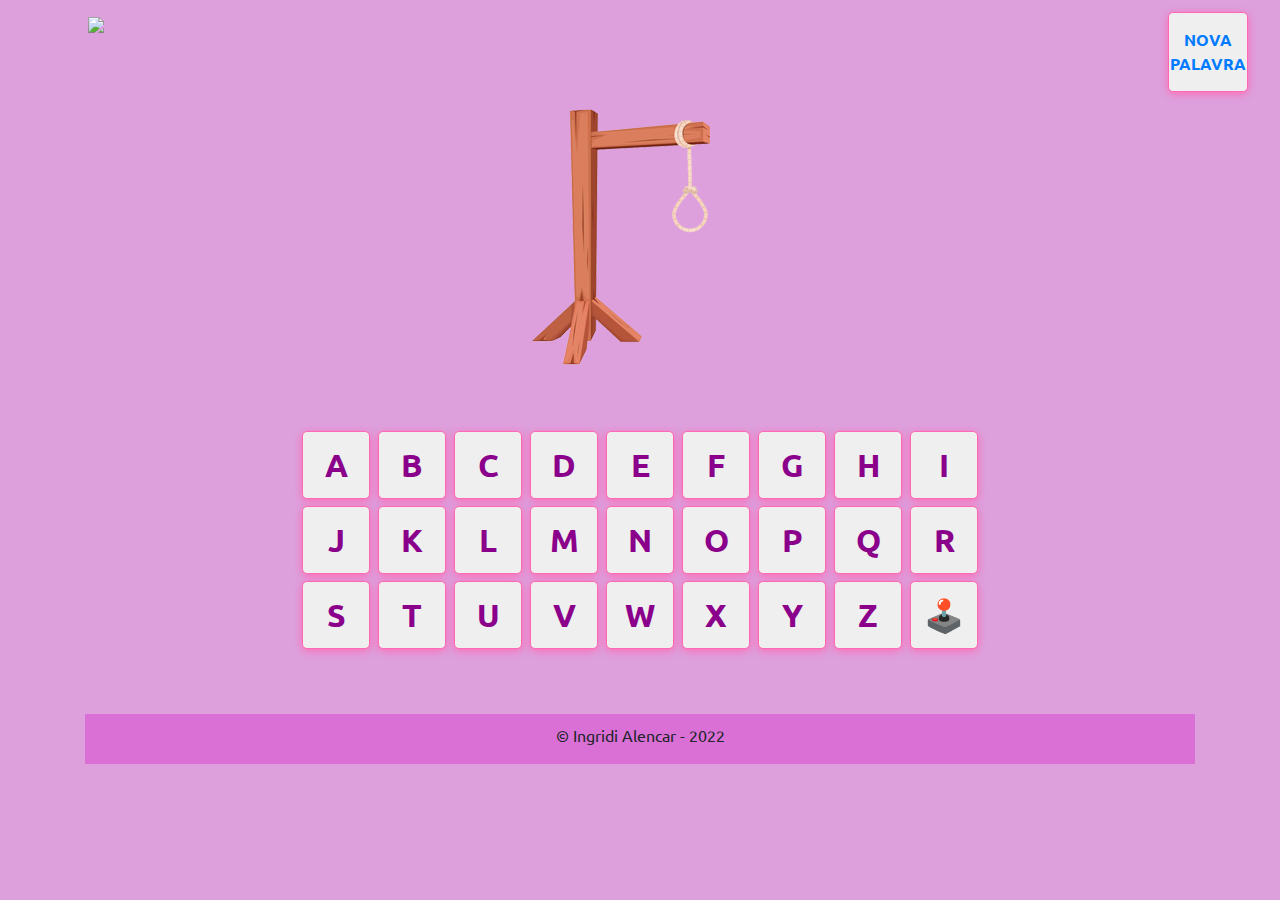
==== index.html @ 3d43197c "projeto forca" ====
<!DOCTYPE html>
<html lang="pt-br">
    <head>
        <meta charset="UTF-8">
        <meta http-equiv="X-UA-Compatible" content="IE=edge">
        <meta name="viewport" content="width=device-width, initial-scale=1.0">
        
        <link rel="stylesheet" href="https://maxcdn.bootstrapcdn.com/bootstrap/4.0.0/css/bootstrap.min.css" integrity="sha384-Gn5384xqQ1aoWXA+058RXPxPg6fy4IWvTNh0E263XmFcJlSAwiGgFAW/dAiS6JXm" crossorigin="anonymous">
        <link rel="stylesheet" href="./css/style.css" media="screen">
        <title>Jogo da Forca</title>
        
    </head>

    <header id="header">
        <div class="logo">
            <img src="../challenge 2/css/Vector.png">      
        </div>
        
        <div class="new-word">
            <button id="btn-new-word" type="button" value="NovaPalavra"><a href="./newword/new-word.html"> Nova palavra </a></button>
        </div>
        
    </header>

    <body>
        <div class="container">
            <div id="imagem"> </div>

            <div id="palavra-secreta">
                <!-- <div class="letras">A</div>
                <div class="letras">F</div>
                <div class="letras">G</div>
                <div class="letras">A</div>
                <div class="letras">S</div>
                <div class="letras">M</div> -->
            </div>

            <div id="teclado">
                <div class="teclas">
                    <button id="tecla-A" onclick="verificaLetraEscolhida('A')">A</button>
                    <button id="tecla-B" onclick="verificaLetraEscolhida('B')">B</button>
                    <button id="tecla-C" onclick="verificaLetraEscolhida('C')">C</button>
                    <button id="tecla-D" onclick="verificaLetraEscolhida('D')">D</button>
                    <button id="tecla-E" onclick="verificaLetraEscolhida('E')">E</button>
                    <button id="tecla-F" onclick="verificaLetraEscolhida('F')">F</button>
                    <button id="tecla-G" onclick="verificaLetraEscolhida('G')">G</button>
                    <button id="tecla-H" onclick="verificaLetraEscolhida('H')">H</button>
                    <button id="tecla-I" onclick="verificaLetraEscolhida('I')">I</button>
                </div>

                <div class="teclas">
                    <button id="tecla-J" onclick="verificaLetraEscolhida('J')">J</button>
                    <button id="tecla-K" onclick="verificaLetraEscolhida('K')">K</button>
                    <button id="tecla-L" onclick="verificaLetraEscolhida('L')">L</button>
                    <button id="tecla-M" onclick="verificaLetraEscolhida('M')">M</button>
                    <button id="tecla-N" onclick="verificaLetraEscolhida('N')">N</button>
                    <button id="tecla-O" onclick="verificaLetraEscolhida('O')">O</button>
                    <button id="tecla-P" onclick="verificaLetraEscolhida('P')">P</button>
                    <button id="tecla-Q" onclick="verificaLetraEscolhida('Q')">Q</button>
                    <button id="tecla-R" onclick="verificaLetraEscolhida('R')">R</button>
                </div>
                <div class="teclas">
                    <button id="tecla-S" onclick="verificaLetraEscolhida('S')">S</button>
                    <button id="tecla-T" onclick="verificaLetraEscolhida('T')">T</button>
                    <button id="tecla-U" onclick="verificaLetraEscolhida('U')">U</button>
                    <button id="tecla-V" onclick="verificaLetraEscolhida('V')">V</button>
                    <button id="tecla-W" onclick="verificaLetraEscolhida('W')">W</button>
                    <button id="tecla-X" onclick="verificaLetraEscolhida('X')">X</button>
                    <button id="tecla-Y" onclick="verificaLetraEscolhida('Y')">Y</button>
                    <button id="tecla-Z" onclick="verificaLetraEscolhida('Z')">Z</button>
                    <button id="btnReiniciar" onclick="">🕹️</button>
                </div>
            </div>
            <div id="categoria">
                <!-- CATEGORIA -->
            </div>
            <div class="modal fade" id="myModal" tabindex="-1" role="dialog" aria-labelledby="exampleModalLabel" aria-hidden="true">
                <div class="modal-dialog" role="document">
                <div class="modal-content">
                    <div class="modal-header">
                    <h5 class="modal-title" id="exampleModalLabel"></h5>
                    <button type="button" class="close" data-dismiss="modal" aria-label="Close">
                        <span aria-hidden="true">&times;</span>
                    </button>
                    </div>
                    <div class="modal-body" id="modalBody"></div>
                    <div class="modal-footer">
                    <button type="button" class="btn btn-primary" data-dismiss="modal">Fechar</button>
                </div>
            </div>
        </div>
            </div>
                <footer id="footer">
                    <label id="lb-footer">&copy; Ingridi Alencar - 2022</label>
                </footer>
            </div>    

        <script src="../challenge 2/js/js.js"></script>
        <script src="https://code.jquery.com/jquery-3.2.1.slim.min.js" integrity="sha384-KJ3o2DKtIkvYIK3UENzmM7KCkRr/rE9/Qpg6aAZGJwFDMVNA/GpGFF93hXpG5KkN" crossorigin="anonymous"></script>
        <script src="https://cdn.jsdelivr.net/npm/popper.js@1.12.9/dist/umd/popper.min.js" integrity="sha384-ApNbgh9B+Y1QKtv3Rn7W3mgPxhU9K/ScQsAP7hUibX39j7fakFPskvXusvfa0b4Q" crossorigin="anonymous"></script>
        <script src="https://cdn.jsdelivr.net/npm/bootstrap@4.0.0/dist/js/bootstrap.min.js" integrity="sha384-JZR6Spejh4U02d8jOt6vLEHfe/JQGiRRSQQxSfFWpi1MquVdAyjUar5+76PVCmYl" crossorigin="anonymous"></script>
    </body>
</html>
---- css/style.css ----
@import url('https://fonts.googleapis.com/css2?family=Ubuntu:ital,wght@0,300;0,400;1,400&display=swap');
*{
    padding: 0;
    margin: 0;
    box-sizing: border-box;
}
#header{
    display: flex;
    flex-direction: row;
    justify-content: right;
    align-items: right;
    margin-right: 30px;
    text-transform: uppercase;
}
.logo {
    margin-right: 85%;
}
#btn-new-word{
    width: 80px;
    height: 80px;
    margin: 2px;
    margin-bottom: 5px;
    cursor: pointer;
    box-shadow: 0px 2px 8px #FF69B4;
    border-radius: 5px;
    border: 1px solid #FF69B4;
    font-weight: 800;
    font-family: 'Ubuntu', sans-serif;
}
#btn-new-word:hover {
    transform: scale(1.3);
}

body {
    width: 100vw;
    height: 90vh;
    margin-top: 10px;
    background-color: #DDA0DD;
    font-family: 'Ubuntu', sans-serif;
}
body a {
    text-transform: uppercase;
}
.container {
    display: flex;
    justify-content: center;
    align-items: center;
    flex-wrap: wrap;
    flex-direction: column;
}
#imagem {
    background-image: url("../img/forca.png");
    width: 234px;
    height: 272px;
    background-repeat: no-repeat;
}
#palavra-secreta {
    display: flex;
    flex-direction: row;
    justify-content: center;
    align-items: center;
    font-size: 1em;
    margin-top: 30px;
    
}
.letras {
    width: 16px;
    text-align: center;
    border-bottom: 2px solid #C71585;
    color: #FFFFFF;
    padding: 2px;
    margin-left: 2px;
    margin-right: 2px;
}
#teclado {
    margin-top: 30px;
}
.teclas button {
    width: 24px;
    height: 24px;
    margin: 2px;
    margin-bottom: 5px;
    cursor: pointer;
    box-shadow: 0px 2px 8px #FF69B4;
    border-radius: 5px;
    border: 1px solid #FF69B4;
    color: #8B008B;
    font-weight: 800;
    font-family: 'Ubuntu', sans-serif;
}

.teclas button:disabled{
    cursor: not-allowed;
}

.teclas button:hover {
    transform: scale(1.3);
}
#categoria {
    margin-top: 30px;
    color: #8B008B;
    font-size: 1.2em;
    border-radius: 5px;
    box-shadow: 0px 2px 8px #FFFFFF;
    font-family: 'Ubuntu', sans-serif;
}

@media (min-width: 321px){
    .teclas button{
        width: 25px;
        height: 25px;
    }
    #categoria{
        font-size: 1.3em;
    }
}

@media (min-width: 376px){
    .teclas button{
        width: 30px;
        height: 30px;
    }
    #palavra-secreta{
        font-size: 1.3em;
    }
    .letras{
        width: 18px;
    }

    #categoria{
        font-size: 1.5em;
    }
}

@media (min-width: 426px){
    .teclas button{
        width: 36px;
        height: 36px;
    }
    #palavra-secreta{
        font-size: 1.5em;
    }
    .letras{
        width: 20px;
    }

    #categoria{
        font-size: 1.6em;
    }
}

@media (min-width: 769px){
    .teclas button{
        width: 68px;
        height: 68px;
        font-size: 2em;
    }
    #palavra-secreta{
        font-size: 2.5em;
    }
    .letras{
        width: 35px;
    }

    #categoria{
        font-size: 2em;
    }
}

#footer{
    display: flex;
    justify-content: center;
    align-items: center;
    flex-wrap: wrap;
    flex-direction: column;
    margin-top: 30px;
    width: 100%;
    height: 50px;
    align-items: center;
    text-align: center;
    font-family: 'Ubuntu', sans-serif;
    background-color: #DA70D6;
}
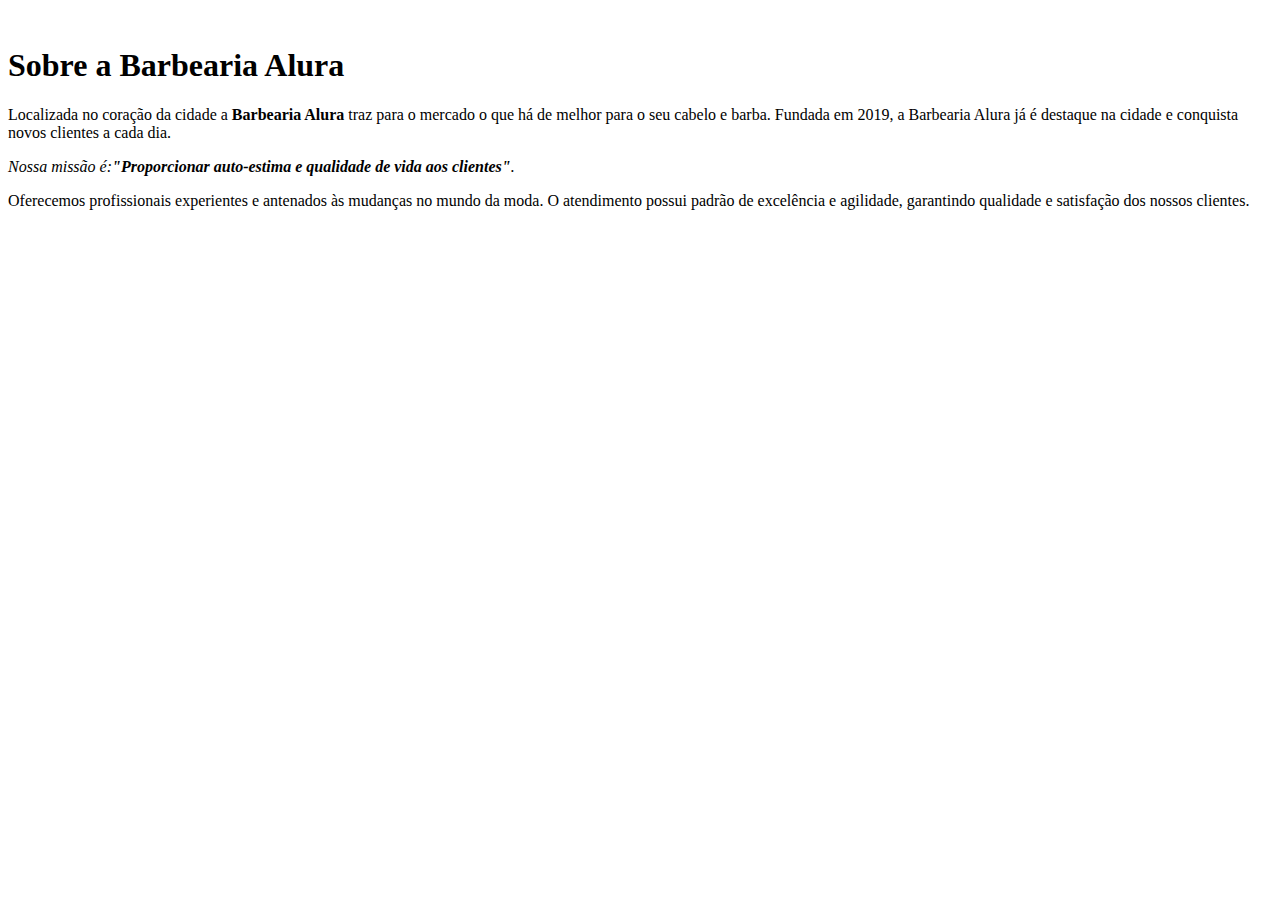
==== commit c8b74107: "alterado caminho das pastas" ====
--- a/index.html
+++ b/index.html
@@ -1,103 +1,24 @@
 <!DOCTYPE html>
 <html lang="pt-br">
-    <head>
-        <meta charset="UTF-8">
-        <meta http-equiv="X-UA-Compatible" content="IE=edge">
-        <meta name="viewport" content="width=device-width, initial-scale=1.0">
-        
-        <link rel="stylesheet" href="https://maxcdn.bootstrapcdn.com/bootstrap/4.0.0/css/bootstrap.min.css" integrity="sha384-Gn5384xqQ1aoWXA+058RXPxPg6fy4IWvTNh0E263XmFcJlSAwiGgFAW/dAiS6JXm" crossorigin="anonymous">
-        <link rel="stylesheet" href="./css/style.css" media="screen">
-        <title>Jogo da Forca</title>
-        
-    </head>
 
-    <header id="header">
-        <div class="logo">
-            <img src="../challenge 2/css/Vector.png">      
-        </div>
-        
-        <div class="new-word">
-            <button id="btn-new-word" type="button" value="NovaPalavra"><a href="./newword/new-word.html"> Nova palavra </a></button>
-        </div>
-        
-    </header>
+<head>
+    <meta charset="UTF-8">
+    <meta http-equiv="X-UA-Compatible" content="IE=edge">
+    <meta name="viewport" content="width=device-width, initial-scale=1.0">
+    <link rel="stylesheet" href="assets/css/style.css">
+    <title>Barbearia Alura</title>
+</head>
+<body>
+    <img src="assets/img/banner.jpg" alt="" srcset="">
+    <h1 class="text-center">Sobre a Barbearia Alura</h1>
+    <p class="text-center">Localizada no coração da cidade a <strong>Barbearia Alura</strong> traz para o mercado o que há de melhor para o
+        seu cabelo e
+        barba. Fundada em 2019, a Barbearia Alura já é destaque na cidade e conquista novos clientes a cada dia.</p>
+    <p class="text-center"><em>Nossa missão é:<strong>"Proporcionar auto-estima e qualidade de vida aos clientes"</strong>.</em></p>
+    <p class="text-center">Oferecemos profissionais experientes e antenados às mudanças no mundo da moda. O atendimento possui padrão de
+        excelência e agilidade, garantindo qualidade e satisfação dos nossos clientes.
+    </p>
+</body>
+<script src="scripts/javascript.js"></script>
 
-    <body>
-        <div class="container">
-            <div id="imagem"> </div>
-
-            <div id="palavra-secreta">
-                <!-- <div class="letras">A</div>
-                <div class="letras">F</div>
-                <div class="letras">G</div>
-                <div class="letras">A</div>
-                <div class="letras">S</div>
-                <div class="letras">M</div> -->
-            </div>
-
-            <div id="teclado">
-                <div class="teclas">
-                    <button id="tecla-A" onclick="verificaLetraEscolhida('A')">A</button>
-                    <button id="tecla-B" onclick="verificaLetraEscolhida('B')">B</button>
-                    <button id="tecla-C" onclick="verificaLetraEscolhida('C')">C</button>
-                    <button id="tecla-D" onclick="verificaLetraEscolhida('D')">D</button>
-                    <button id="tecla-E" onclick="verificaLetraEscolhida('E')">E</button>
-                    <button id="tecla-F" onclick="verificaLetraEscolhida('F')">F</button>
-                    <button id="tecla-G" onclick="verificaLetraEscolhida('G')">G</button>
-                    <button id="tecla-H" onclick="verificaLetraEscolhida('H')">H</button>
-                    <button id="tecla-I" onclick="verificaLetraEscolhida('I')">I</button>
-                </div>
-
-                <div class="teclas">
-                    <button id="tecla-J" onclick="verificaLetraEscolhida('J')">J</button>
-                    <button id="tecla-K" onclick="verificaLetraEscolhida('K')">K</button>
-                    <button id="tecla-L" onclick="verificaLetraEscolhida('L')">L</button>
-                    <button id="tecla-M" onclick="verificaLetraEscolhida('M')">M</button>
-                    <button id="tecla-N" onclick="verificaLetraEscolhida('N')">N</button>
-                    <button id="tecla-O" onclick="verificaLetraEscolhida('O')">O</button>
-                    <button id="tecla-P" onclick="verificaLetraEscolhida('P')">P</button>
-                    <button id="tecla-Q" onclick="verificaLetraEscolhida('Q')">Q</button>
-                    <button id="tecla-R" onclick="verificaLetraEscolhida('R')">R</button>
-                </div>
-                <div class="teclas">
-                    <button id="tecla-S" onclick="verificaLetraEscolhida('S')">S</button>
-                    <button id="tecla-T" onclick="verificaLetraEscolhida('T')">T</button>
-                    <button id="tecla-U" onclick="verificaLetraEscolhida('U')">U</button>
-                    <button id="tecla-V" onclick="verificaLetraEscolhida('V')">V</button>
-                    <button id="tecla-W" onclick="verificaLetraEscolhida('W')">W</button>
-                    <button id="tecla-X" onclick="verificaLetraEscolhida('X')">X</button>
-                    <button id="tecla-Y" onclick="verificaLetraEscolhida('Y')">Y</button>
-                    <button id="tecla-Z" onclick="verificaLetraEscolhida('Z')">Z</button>
-                    <button id="btnReiniciar" onclick="">🕹️</button>
-                </div>
-            </div>
-            <div id="categoria">
-                <!-- CATEGORIA -->
-            </div>
-            <div class="modal fade" id="myModal" tabindex="-1" role="dialog" aria-labelledby="exampleModalLabel" aria-hidden="true">
-                <div class="modal-dialog" role="document">
-                <div class="modal-content">
-                    <div class="modal-header">
-                    <h5 class="modal-title" id="exampleModalLabel"></h5>
-                    <button type="button" class="close" data-dismiss="modal" aria-label="Close">
-                        <span aria-hidden="true">&times;</span>
-                    </button>
-                    </div>
-                    <div class="modal-body" id="modalBody"></div>
-                    <div class="modal-footer">
-                    <button type="button" class="btn btn-primary" data-dismiss="modal">Fechar</button>
-                </div>
-            </div>
-        </div>
-            </div>
-                <footer id="footer">
-                    <label id="lb-footer">&copy; Ingridi Alencar - 2022</label>
-                </footer>
-            </div>    
-
-        <script src="../challenge 2/js/js.js"></script>
-        <script src="https://code.jquery.com/jquery-3.2.1.slim.min.js" integrity="sha384-KJ3o2DKtIkvYIK3UENzmM7KCkRr/rE9/Qpg6aAZGJwFDMVNA/GpGFF93hXpG5KkN" crossorigin="anonymous"></script>
-        <script src="https://cdn.jsdelivr.net/npm/popper.js@1.12.9/dist/umd/popper.min.js" integrity="sha384-ApNbgh9B+Y1QKtv3Rn7W3mgPxhU9K/ScQsAP7hUibX39j7fakFPskvXusvfa0b4Q" crossorigin="anonymous"></script>
-        <script src="https://cdn.jsdelivr.net/npm/bootstrap@4.0.0/dist/js/bootstrap.min.js" integrity="sha384-JZR6Spejh4U02d8jOt6vLEHfe/JQGiRRSQQxSfFWpi1MquVdAyjUar5+76PVCmYl" crossorigin="anonymous"></script>
-    </body>
-</html>+</html>
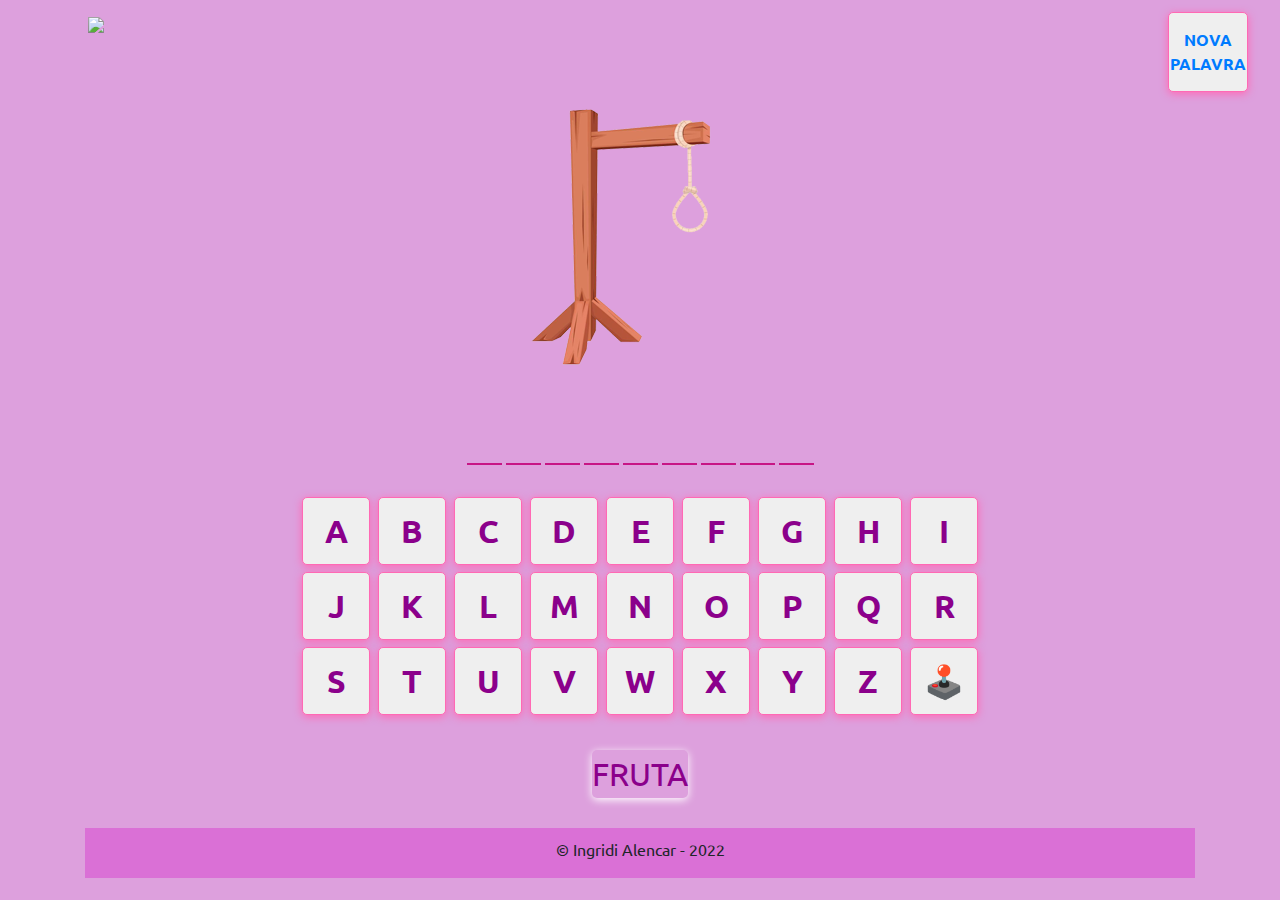
==== commit 1ff2fdc3: "Update index.html" ====
--- a/index.html
+++ b/index.html
@@ -1,24 +1,103 @@
 <!DOCTYPE html>
 <html lang="pt-br">
+    <head>
+        <meta charset="UTF-8">
+        <meta http-equiv="X-UA-Compatible" content="IE=edge">
+        <meta name="viewport" content="width=device-width, initial-scale=1.0">
+        
+        <link rel="stylesheet" href="https://maxcdn.bootstrapcdn.com/bootstrap/4.0.0/css/bootstrap.min.css" integrity="sha384-Gn5384xqQ1aoWXA+058RXPxPg6fy4IWvTNh0E263XmFcJlSAwiGgFAW/dAiS6JXm" crossorigin="anonymous">
+        <link rel="stylesheet" href="css/style.css" media="screen">
+        <title>Jogo da Forca</title>
+        
+    </head>
 
-<head>
-    <meta charset="UTF-8">
-    <meta http-equiv="X-UA-Compatible" content="IE=edge">
-    <meta name="viewport" content="width=device-width, initial-scale=1.0">
-    <link rel="stylesheet" href="assets/css/style.css">
-    <title>Barbearia Alura</title>
-</head>
-<body>
-    <img src="assets/img/banner.jpg" alt="" srcset="">
-    <h1 class="text-center">Sobre a Barbearia Alura</h1>
-    <p class="text-center">Localizada no coração da cidade a <strong>Barbearia Alura</strong> traz para o mercado o que há de melhor para o
-        seu cabelo e
-        barba. Fundada em 2019, a Barbearia Alura já é destaque na cidade e conquista novos clientes a cada dia.</p>
-    <p class="text-center"><em>Nossa missão é:<strong>"Proporcionar auto-estima e qualidade de vida aos clientes"</strong>.</em></p>
-    <p class="text-center">Oferecemos profissionais experientes e antenados às mudanças no mundo da moda. O atendimento possui padrão de
-        excelência e agilidade, garantindo qualidade e satisfação dos nossos clientes.
-    </p>
-</body>
-<script src="scripts/javascript.js"></script>
+    <header id="header">
+        <div class="logo">
+            <img src="../challenge 2/css/Vector.png">      
+        </div>
+        
+        <div class="new-word">
+            <button id="btn-new-word" type="button" value="NovaPalavra"><a href="./newword/new-word.html"> Nova palavra </a></button>
+        </div>
+        
+    </header>
 
+    <body>
+        <div class="container">
+            <div id="imagem"> </div>
+
+            <div id="palavra-secreta">
+                <!-- <div class="letras">A</div>
+                <div class="letras">F</div>
+                <div class="letras">G</div>
+                <div class="letras">A</div>
+                <div class="letras">S</div>
+                <div class="letras">M</div> -->
+            </div>
+
+            <div id="teclado">
+                <div class="teclas">
+                    <button id="tecla-A" onclick="verificaLetraEscolhida('A')">A</button>
+                    <button id="tecla-B" onclick="verificaLetraEscolhida('B')">B</button>
+                    <button id="tecla-C" onclick="verificaLetraEscolhida('C')">C</button>
+                    <button id="tecla-D" onclick="verificaLetraEscolhida('D')">D</button>
+                    <button id="tecla-E" onclick="verificaLetraEscolhida('E')">E</button>
+                    <button id="tecla-F" onclick="verificaLetraEscolhida('F')">F</button>
+                    <button id="tecla-G" onclick="verificaLetraEscolhida('G')">G</button>
+                    <button id="tecla-H" onclick="verificaLetraEscolhida('H')">H</button>
+                    <button id="tecla-I" onclick="verificaLetraEscolhida('I')">I</button>
+                </div>
+
+                <div class="teclas">
+                    <button id="tecla-J" onclick="verificaLetraEscolhida('J')">J</button>
+                    <button id="tecla-K" onclick="verificaLetraEscolhida('K')">K</button>
+                    <button id="tecla-L" onclick="verificaLetraEscolhida('L')">L</button>
+                    <button id="tecla-M" onclick="verificaLetraEscolhida('M')">M</button>
+                    <button id="tecla-N" onclick="verificaLetraEscolhida('N')">N</button>
+                    <button id="tecla-O" onclick="verificaLetraEscolhida('O')">O</button>
+                    <button id="tecla-P" onclick="verificaLetraEscolhida('P')">P</button>
+                    <button id="tecla-Q" onclick="verificaLetraEscolhida('Q')">Q</button>
+                    <button id="tecla-R" onclick="verificaLetraEscolhida('R')">R</button>
+                </div>
+                <div class="teclas">
+                    <button id="tecla-S" onclick="verificaLetraEscolhida('S')">S</button>
+                    <button id="tecla-T" onclick="verificaLetraEscolhida('T')">T</button>
+                    <button id="tecla-U" onclick="verificaLetraEscolhida('U')">U</button>
+                    <button id="tecla-V" onclick="verificaLetraEscolhida('V')">V</button>
+                    <button id="tecla-W" onclick="verificaLetraEscolhida('W')">W</button>
+                    <button id="tecla-X" onclick="verificaLetraEscolhida('X')">X</button>
+                    <button id="tecla-Y" onclick="verificaLetraEscolhida('Y')">Y</button>
+                    <button id="tecla-Z" onclick="verificaLetraEscolhida('Z')">Z</button>
+                    <button id="btnReiniciar" onclick="">🕹️</button>
+                </div>
+            </div>
+            <div id="categoria">
+                <!-- CATEGORIA -->
+            </div>
+            <div class="modal fade" id="myModal" tabindex="-1" role="dialog" aria-labelledby="exampleModalLabel" aria-hidden="true">
+                <div class="modal-dialog" role="document">
+                <div class="modal-content">
+                    <div class="modal-header">
+                    <h5 class="modal-title" id="exampleModalLabel"></h5>
+                    <button type="button" class="close" data-dismiss="modal" aria-label="Close">
+                        <span aria-hidden="true">&times;</span>
+                    </button>
+                    </div>
+                    <div class="modal-body" id="modalBody"></div>
+                    <div class="modal-footer">
+                    <button type="button" class="btn btn-primary" data-dismiss="modal">Fechar</button>
+                </div>
+            </div>
+        </div>
+            </div>
+                <footer id="footer">
+                    <label id="lb-footer">&copy; Ingridi Alencar - 2022</label>
+                </footer>
+            </div>    
+
+        <script src="js/js.js"></script>
+        <script src="https://code.jquery.com/jquery-3.2.1.slim.min.js" integrity="sha384-KJ3o2DKtIkvYIK3UENzmM7KCkRr/rE9/Qpg6aAZGJwFDMVNA/GpGFF93hXpG5KkN" crossorigin="anonymous"></script>
+        <script src="https://cdn.jsdelivr.net/npm/popper.js@1.12.9/dist/umd/popper.min.js" integrity="sha384-ApNbgh9B+Y1QKtv3Rn7W3mgPxhU9K/ScQsAP7hUibX39j7fakFPskvXusvfa0b4Q" crossorigin="anonymous"></script>
+        <script src="https://cdn.jsdelivr.net/npm/bootstrap@4.0.0/dist/js/bootstrap.min.js" integrity="sha384-JZR6Spejh4U02d8jOt6vLEHfe/JQGiRRSQQxSfFWpi1MquVdAyjUar5+76PVCmYl" crossorigin="anonymous"></script>
+    </body>
 </html>
--- a/css/style.css
+++ b/css/style.css
@@ -0,0 +1,185 @@
+@import url('https://fonts.googleapis.com/css2?family=Ubuntu:ital,wght@0,300;0,400;1,400&display=swap');
+*{
+    padding: 0;
+    margin: 0;
+    box-sizing: border-box;
+}
+#header{
+    display: flex;
+    flex-direction: row;
+    justify-content: right;
+    align-items: right;
+    margin-right: 30px;
+    text-transform: uppercase;
+}
+.logo {
+    margin-right: 85%;
+}
+#btn-new-word{
+    width: 80px;
+    height: 80px;
+    margin: 2px;
+    margin-bottom: 5px;
+    cursor: pointer;
+    box-shadow: 0px 2px 8px #FF69B4;
+    border-radius: 5px;
+    border: 1px solid #FF69B4;
+    font-weight: 800;
+    font-family: 'Ubuntu', sans-serif;
+}
+#btn-new-word:hover {
+    transform: scale(1.3);
+}
+
+body {
+    width: 100vw;
+    height: 90vh;
+    margin-top: 10px;
+    background-color: #DDA0DD;
+    font-family: 'Ubuntu', sans-serif;
+}
+body a {
+    text-transform: uppercase;
+}
+.container {
+    display: flex;
+    justify-content: center;
+    align-items: center;
+    flex-wrap: wrap;
+    flex-direction: column;
+}
+#imagem {
+    background-image: url("../img/forca.png");
+    width: 234px;
+    height: 272px;
+    background-repeat: no-repeat;
+}
+#palavra-secreta {
+    display: flex;
+    flex-direction: row;
+    justify-content: center;
+    align-items: center;
+    font-size: 1em;
+    margin-top: 30px;
+    
+}
+.letras {
+    width: 16px;
+    text-align: center;
+    border-bottom: 2px solid #C71585;
+    color: #FFFFFF;
+    padding: 2px;
+    margin-left: 2px;
+    margin-right: 2px;
+}
+#teclado {
+    margin-top: 30px;
+}
+.teclas button {
+    width: 24px;
+    height: 24px;
+    margin: 2px;
+    margin-bottom: 5px;
+    cursor: pointer;
+    box-shadow: 0px 2px 8px #FF69B4;
+    border-radius: 5px;
+    border: 1px solid #FF69B4;
+    color: #8B008B;
+    font-weight: 800;
+    font-family: 'Ubuntu', sans-serif;
+}
+
+.teclas button:disabled{
+    cursor: not-allowed;
+}
+
+.teclas button:hover {
+    transform: scale(1.3);
+}
+#categoria {
+    margin-top: 30px;
+    color: #8B008B;
+    font-size: 1.2em;
+    border-radius: 5px;
+    box-shadow: 0px 2px 8px #FFFFFF;
+    font-family: 'Ubuntu', sans-serif;
+}
+
+@media (min-width: 321px){
+    .teclas button{
+        width: 25px;
+        height: 25px;
+    }
+    #categoria{
+        font-size: 1.3em;
+    }
+}
+
+@media (min-width: 376px){
+    .teclas button{
+        width: 30px;
+        height: 30px;
+    }
+    #palavra-secreta{
+        font-size: 1.3em;
+    }
+    .letras{
+        width: 18px;
+    }
+
+    #categoria{
+        font-size: 1.5em;
+    }
+}
+
+@media (min-width: 426px){
+    .teclas button{
+        width: 36px;
+        height: 36px;
+    }
+    #palavra-secreta{
+        font-size: 1.5em;
+    }
+    .letras{
+        width: 20px;
+    }
+
+    #categoria{
+        font-size: 1.6em;
+    }
+}
+
+@media (min-width: 769px){
+    .teclas button{
+        width: 68px;
+        height: 68px;
+        font-size: 2em;
+    }
+    #palavra-secreta{
+        font-size: 2.5em;
+    }
+    .letras{
+        width: 35px;
+    }
+
+    #categoria{
+        font-size: 2em;
+    }
+}
+
+#footer{
+    display: flex;
+    justify-content: center;
+    align-items: center;
+    flex-wrap: wrap;
+    flex-direction: column;
+    margin-top: 30px;
+    width: 100%;
+    height: 50px;
+    align-items: center;
+    text-align: center;
+    font-family: 'Ubuntu', sans-serif;
+    background-color: #DA70D6;
+}
+
+
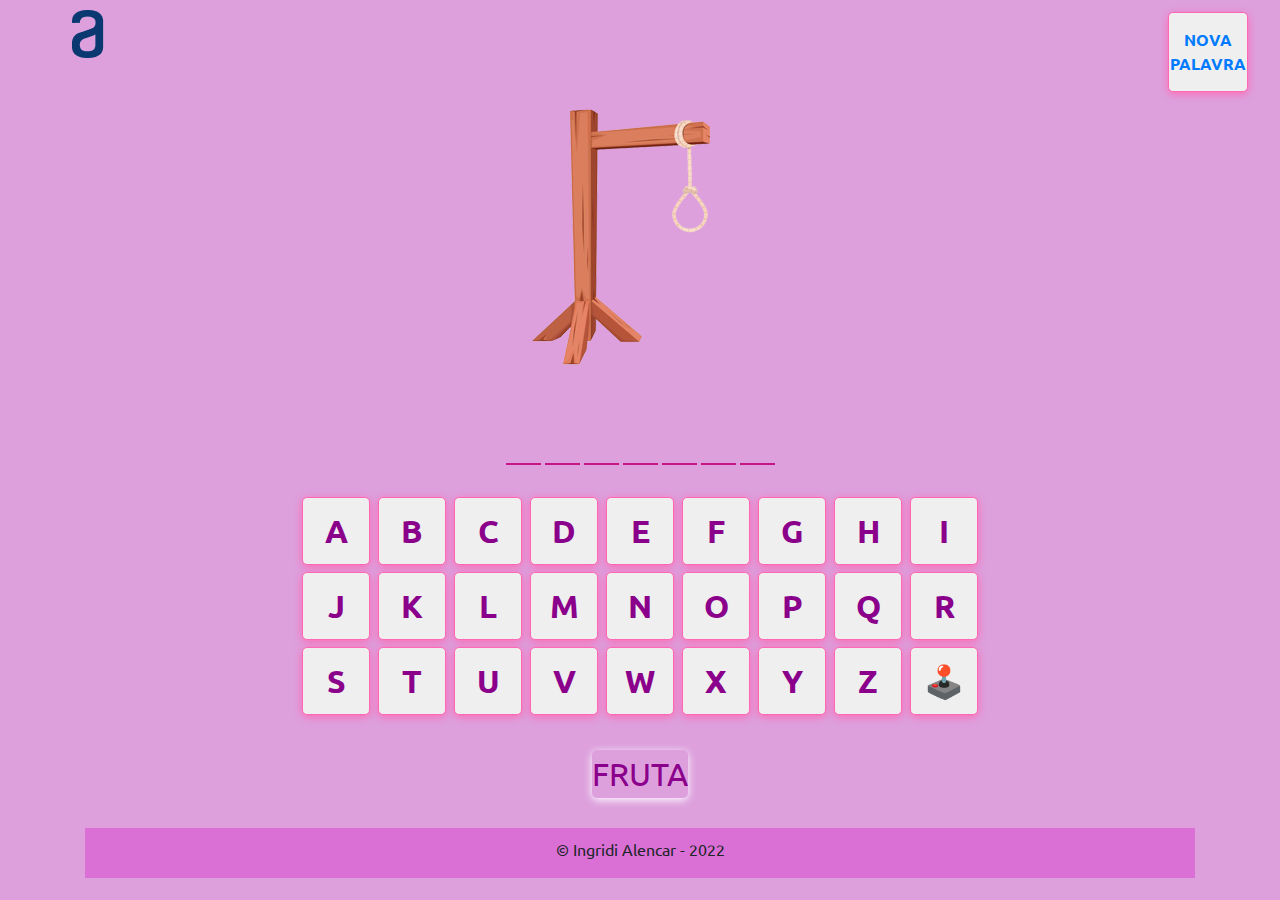
==== commit 1359c298: "Update index.html" ====
--- a/index.html
+++ b/index.html
@@ -13,7 +13,7 @@
 
     <header id="header">
         <div class="logo">
-            <img src="../challenge 2/css/Vector.png">      
+            <img src="css/Vector.png">      
         </div>
         
         <div class="new-word">
